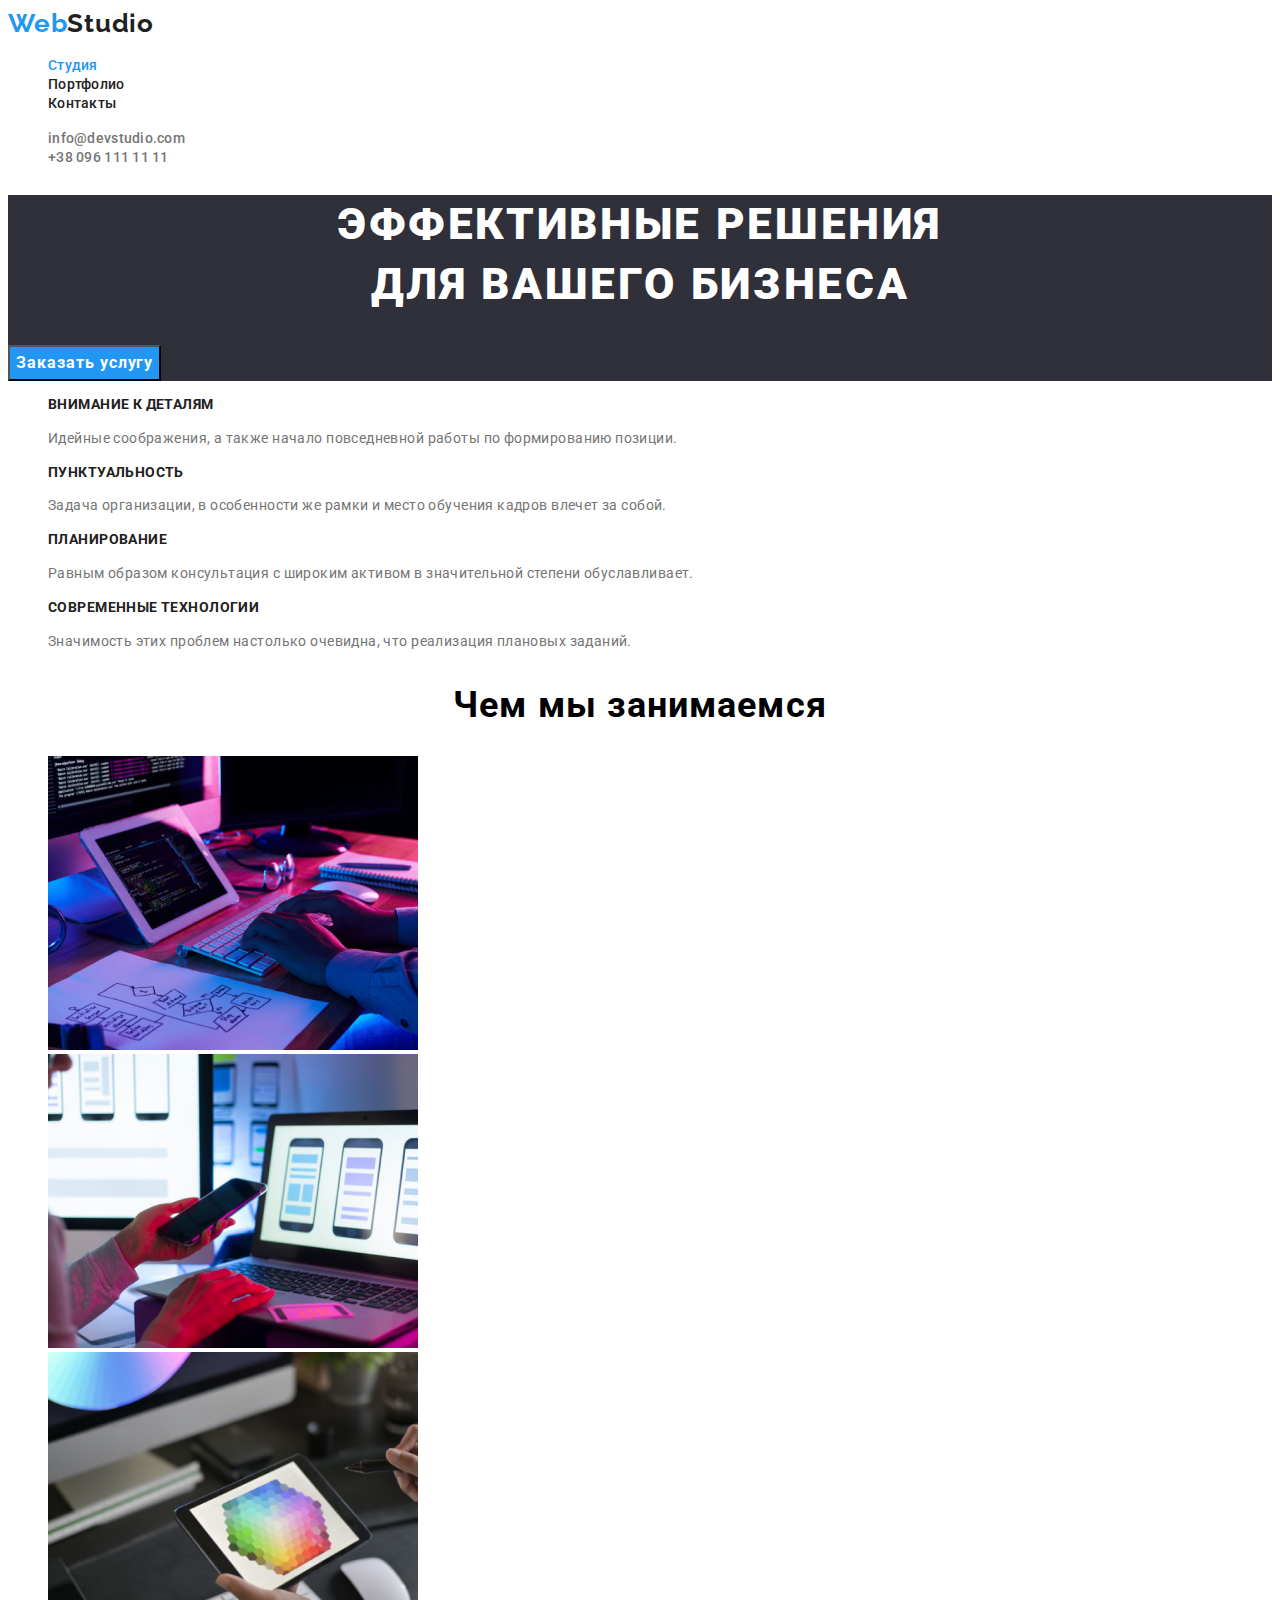
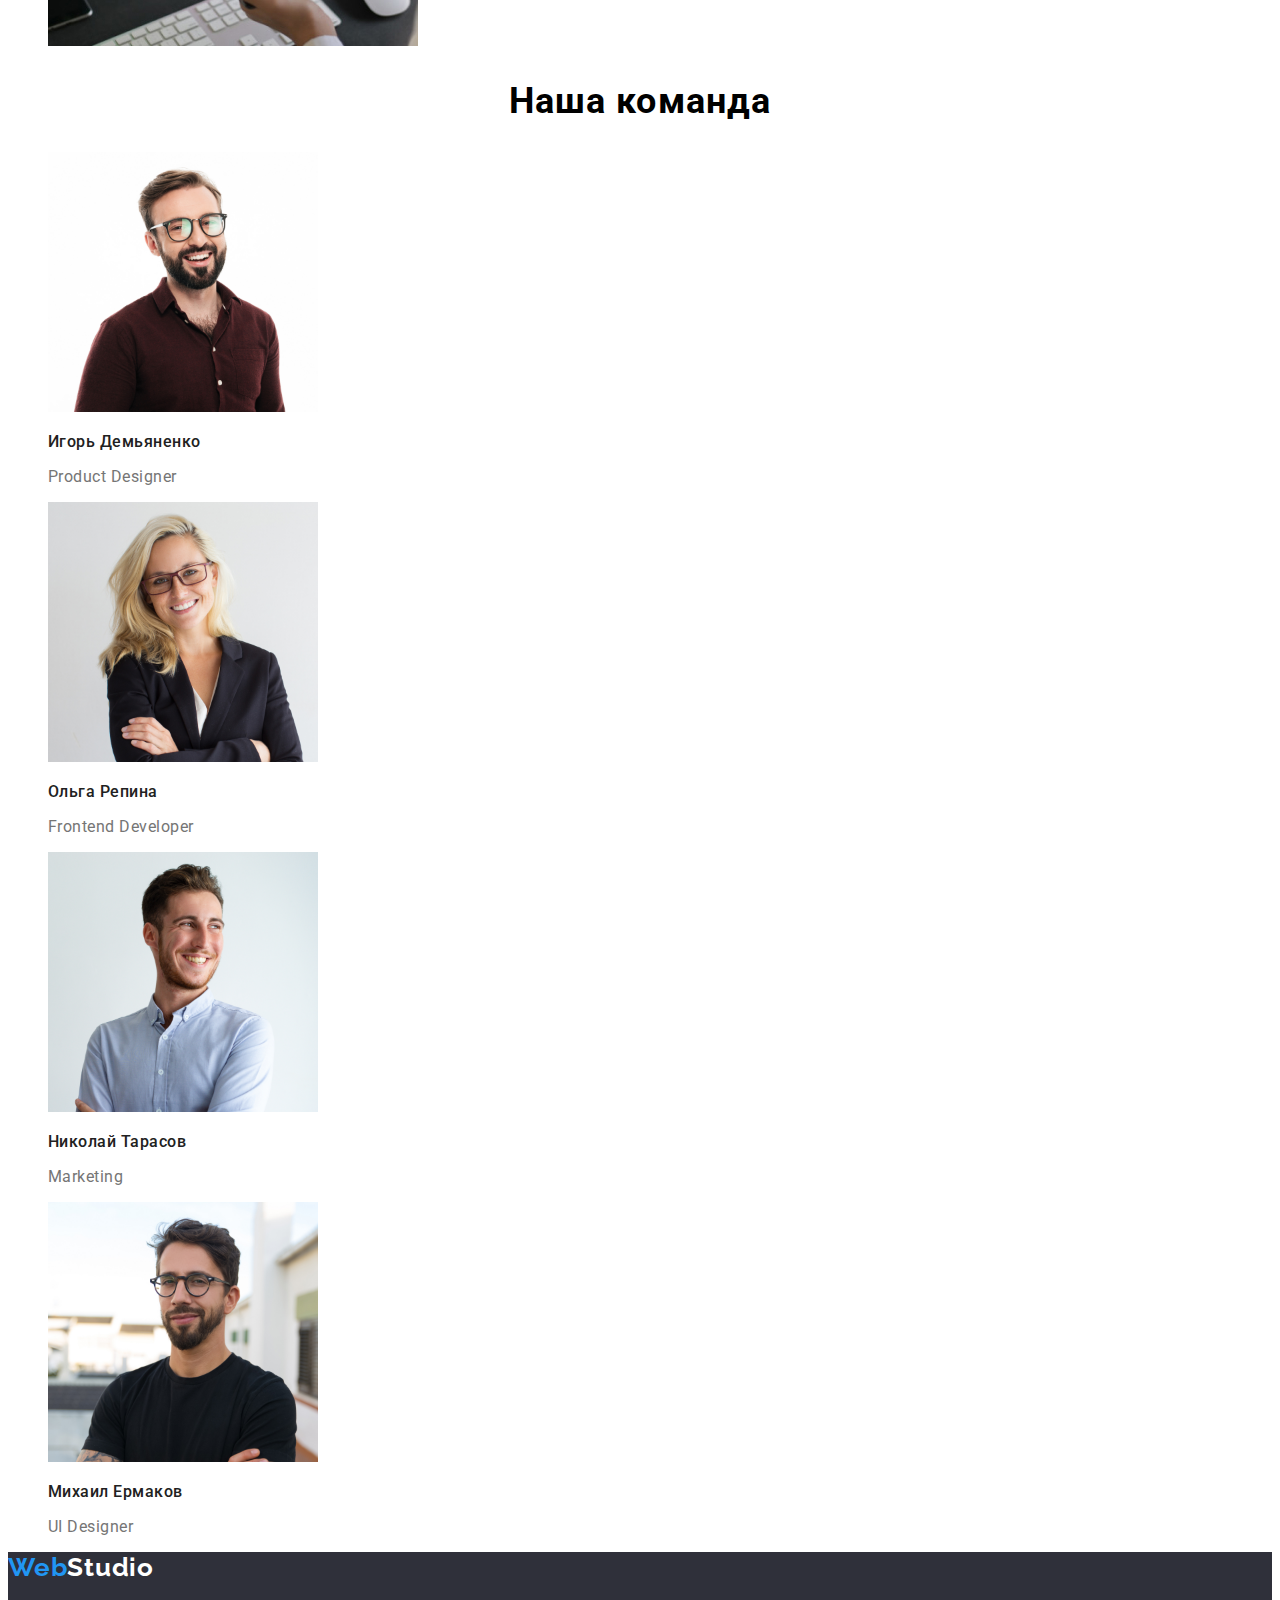
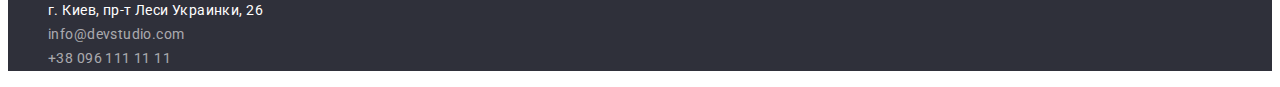
==== index.html @ e7ae80e6 "Add files via upload" ====
<!DOCTYPE html>
<html lang="ru">

<head>
    <meta charset="UTF-8">
    <meta http-equiv="X-UA-Compatible" content="IE=edge">
    <meta name="viewport" content="width=device-width, initial-scale=1.0">
    <title>Web Studio</title>
    <link rel="preconnect" href="https://fonts.googleapis.com">
    <link rel="preconnect" href="https://fonts.gstatic.com" crossorigin>
    <link href="https://fonts.googleapis.com/css2?family=Raleway:wght@700&family=Roboto:wght@400;500;700;900&display=swap" rel="stylesheet">
    <link rel="stylesheet" href="./css/styles.css">
</head>

<body>
    <header>
        <nav>
            <a lang="en" class="main" href="./index.html"><span class="logo-second-color">Web</span><span class="logo-first-color">Studio</span></a>
            <ul>
                <li><a class="menu-current" href="./index.html">Студия</a></li>
                <li><a class="menu" href="./portfolio.html">Портфолио</a></li>
                <li><a class="menu" href="">Контакты</a></li>
            </ul>
        </nav>
        <ul>
            <li><a class="contacts" href="mailto:info@devstudio.com">info@devstudio.com</a></li>
            <li><a class="contacts" href="tel:+380961111111">+38 096 111 11 11</a></li>
        </ul>
    </header>
    <main>
        <section class="hero">
            <h1 class="services">Эффективные решения <br> для вашего бизнеса</h1>
            <button class="services-button" type="button">Заказать услугу</button>
        </section>
        <section>
            <h2 hidden>Особенности</h2>
            <ul>
                <li>
                    <h3 class="special-title">Внимание к деталям</h3>
                    <p class="special-context">Идейные соображения, а также начало повседневной работы по формированию позиции.</p>
                </li>
                <li>
                    <h3 class="special-title">Пунктуальность</h3>
                    <p class="special-context">Задача организации, в особенности же рамки и место обучения кадров влечет за собой.</p>
                </li>
                <li>
                    <h3 class="special-title">Планирование</h3>
                    <p class="special-context">Равным образом консультация с широким активом в значительной степени обуславливает.</p>
                </li>
                <li>
                    <h3 class="special-title">Современные технологии</h3>
                    <p class="special-context">Значимость этих проблем настолько очевидна, что реализация плановых заданий.</p>
                </li>
            </ul>
        </section>
        <section>
            <h2 class="subtitle">Чем мы занимаемся</h2>
            <ul>
                <li><img class="what-did-we-do" src="./imgs/what-did-we-do/img-1.jpg" alt="разрабока страницы" width="370" height="294"></li>
                <li><img class="what-did-we-do" src="./imgs/what-did-we-do/img-2.jpg" alt="дизайн" width="370" height="294"></li>
                <li><img class="what-did-we-do" src="./imgs/what-did-we-do/img-3.jpg" alt="подборка цвета" width="370" height="294" ></li>
            </ul>
        </section>
        <section>
            <h2 class="subtitle">Наша команда</h2>
            <ul>
                <li>
                    <img src="./imgs/our-team/men-in-glasses.jpg" alt="менеджер проекта" width="270" height="260">
                    <h3 class="name-team">Игорь Демьяненко</h3>
                    <p class="about-team" lang="en">Product Designer</p>
                </li>
                <li>
                    <img src="./imgs/our-team/women-in-glasses.jpg" alt="фронтэнд разработчик" width="270" height="260">
                    <h3 class="name-team">Ольга Репина</h3>
                    <p class="about-team" lang="en">Frontend Developer</p>
                </li>
                <li>
                    <img src="./imgs/our-team/smiley-men.jpg" alt="маркетолог" width="270" height="260">
                    <h3 class="name-team">Николай Тарасов</h3>
                    <p class="about-team" lang="en">Marketing</p>
                </li>
                <li>
                    <img src="./imgs/our-team/img-4.jpg" alt="дизайнерт пользовательского интерфейса" width="270" height="260">
                    <h3 class="name-team">Михаил Ермаков</h3>
                    <p class="about-team" lang="en">UI Designer</p>
                </li>
            </ul>
            
        </section>
    </main>
    <footer>
        <a lang="en" class="main" href="./index.html"><span class="logo-second-color">Web</span><span class="logo-footer-color">Studio</span></a>
        <address>
            <ul>
                <li><a class="address" href="https://goo.gl/maps/B9PHD2ZyMB2Ziqsy6" target="_blank" rel="noopener noreferrer">г. Киев, пр-т Леси Украинки, 26</a></li>
                <li><a class="contacts-footer" href="mailto:info@devstudio.com">info@devstudio.com</a></li>
                <li><a class="contacts-footer" href="tel:+380961111111">+38 096 111 11 11</a></li>
        </ul>
        </address>
    </footer>
</body>

</html>
---- css/styles.css ----
:root {
    --first-color: #212121;
    --second-color: #2196f3;
    --paragraph-color: #757575;
    --logo-footer-color: #ffffff;
    --color-footer: rgba(100%, 100%, 100%, 60%);
    --background-color: #2F303A;
    --buttons-background-color: #F5F4FA;
    --main-font: "Roboto";
}
/*цвет Веб Студио*/
.logo-second-color{
    color: var(--second-color);
}
.logo-first-color{
    color: var(--first-color)
}
.logo-footer-color{
    color: var(--logo-footer-color)
}
/*цвет страницы*/
body {
    font-family: var(--main-font), sans-serif;
    background-color: #ffffff;}
/*Убраны точк*/
li{
    list-style: none;
}
/*убраны подчеркивания*/
a {
    text-decoration: none;
}
/*цвет нижней полосы*/
footer{
    background-color: var(--background-color);
}
/*навигация*/
.main{
    font-family: "Raleway";
    font-size: 26px;
    font-weight: 700;
    line-height: 1.19;
    letter-spacing: 0.03em;
}
.menu {
    font-family: "Roboto";
font-size: 14px;
font-style: normal;
font-weight: 500;
line-height: 1.14;
letter-spacing: 0.02em;
text-align: left;
    color: var(--first-color);
}
.menu-current {
font-size: 14px;
font-weight: 500;
line-height: 1.14;
letter-spacing: 0.02em;
text-align: left;
    color: var(--first-color);
}
.menu:hover,
.menu:focus{
    color: var(--second-color);
}
.menu-current{
    color: var(--second-color);
}
/*контакты*/
.contacts{
    font-family: var(--main-font);
    font-weight: 500;
    font-size: 14px;
    line-height: 1.14;
    letter-spacing: 0.02em;
    color: var(--paragraph-color)
}
.contacts:hover,
.contacts:focus{
    color: var(--second-color);
}
/*фильтры*/
.filters{
    color: var(--first-color);
}
.filters:hover,
.filters:focus{
    color: var(--logo-footer-color);
    background-color: var(--second-color);
}
.filters {
    font-family: var(--main-font);
    background-color: var(--buttons-background-color);
    border-radius: 4px;
    font-weight: 500;
    font-size: 16px;
    line-height: 1.63;
    letter-spacing: 0.03em;
    cursor: pointer;
}
/*адрес в footer*/
.address{
    text-decoration: none;
}

.address{
    font-family: "Roboto";
font-size: 14px;
font-style: normal;
font-weight: 400;
line-height: 1.71;
letter-spacing: 0.03em;
    color: var(--logo-footer-color)
}
.contacts-footer{
    font-family: var();
font-size: 14px;
font-style: normal;
font-weight: 400;
line-height: 1.71;
letter-spacing: 0.03em;
    color: var(--color-footer)
}
.contacts-footer:hover,
.contacts-footer:focus{
    color: var(--second-color);
}
/*главнаое название*/
.hero{
    background-color: var(--background-color);
}
.services{
    font-family: var(--main-font), sans-serif;
font-size: 44px;
font-style: normal;
font-weight: 900;
line-height: 1.36;
letter-spacing: 0.06em;
text-align: center;
text-transform: uppercase;
color: var(--logo-footer-color);
}
/*кнопка*/
.services-button{
    font-family: var(--main-font);
  font-weight: 700;
  font-size: 16px;
  line-height: 1.88;
  letter-spacing: 0.06em;
  color: var(--logo-footer-color);
  background-color: var(--second-color);
  cursor: pointer;
}
/*особенности*/
.special-title {
    font-family: "Roboto";
font-size: 14px;
font-style: normal;
font-weight: 700;
line-height: 1.14;
letter-spacing: 0.03em;
text-transform: uppercase;
color: var(--first-color);
}
.special-context {
    font-family: "Roboto";
font-size: 14px;
font-style: normal;
font-weight: 400;
line-height: 1.71;
letter-spacing: 0.03em;
color: var(--paragraph-color);
}
/*Чем мы занимемся*/
.subtitle{
    font-family: var(--main-font);
    font-weight: bold;
    font-size: 36px;
    line-height: 42px;
    letter-spacing: 0.03em;
    text-align: center;
}
/*команда*/
.name-team{
font-family: var(--main-font);
font-size: 16px;
font-weight: 500;
line-height: 1.19;
letter-spacing: 0.03em;
color: var(--first-color);
}
.about-team{
font-family: var(--main-font);
font-size: 16px;
font-weight: 400;
line-height: 1.19;
letter-spacing: 0.03em;
color: var(--paragraph-color);
}

/*портфолио*/
.portfolio-name {
    font-family: var(--main-font);
font-size: 18px;
font-weight: 700;
line-height: 2;
letter-spacing: 0.06em;
color: var(--first-color);
}
.portfolio-text {
    font-family: var(--main-font);
font-size: 16px;
font-weight: 400;
line-height: 1.9;
letter-spacing: 0.03em;
color: var(--paragraph-color);
}
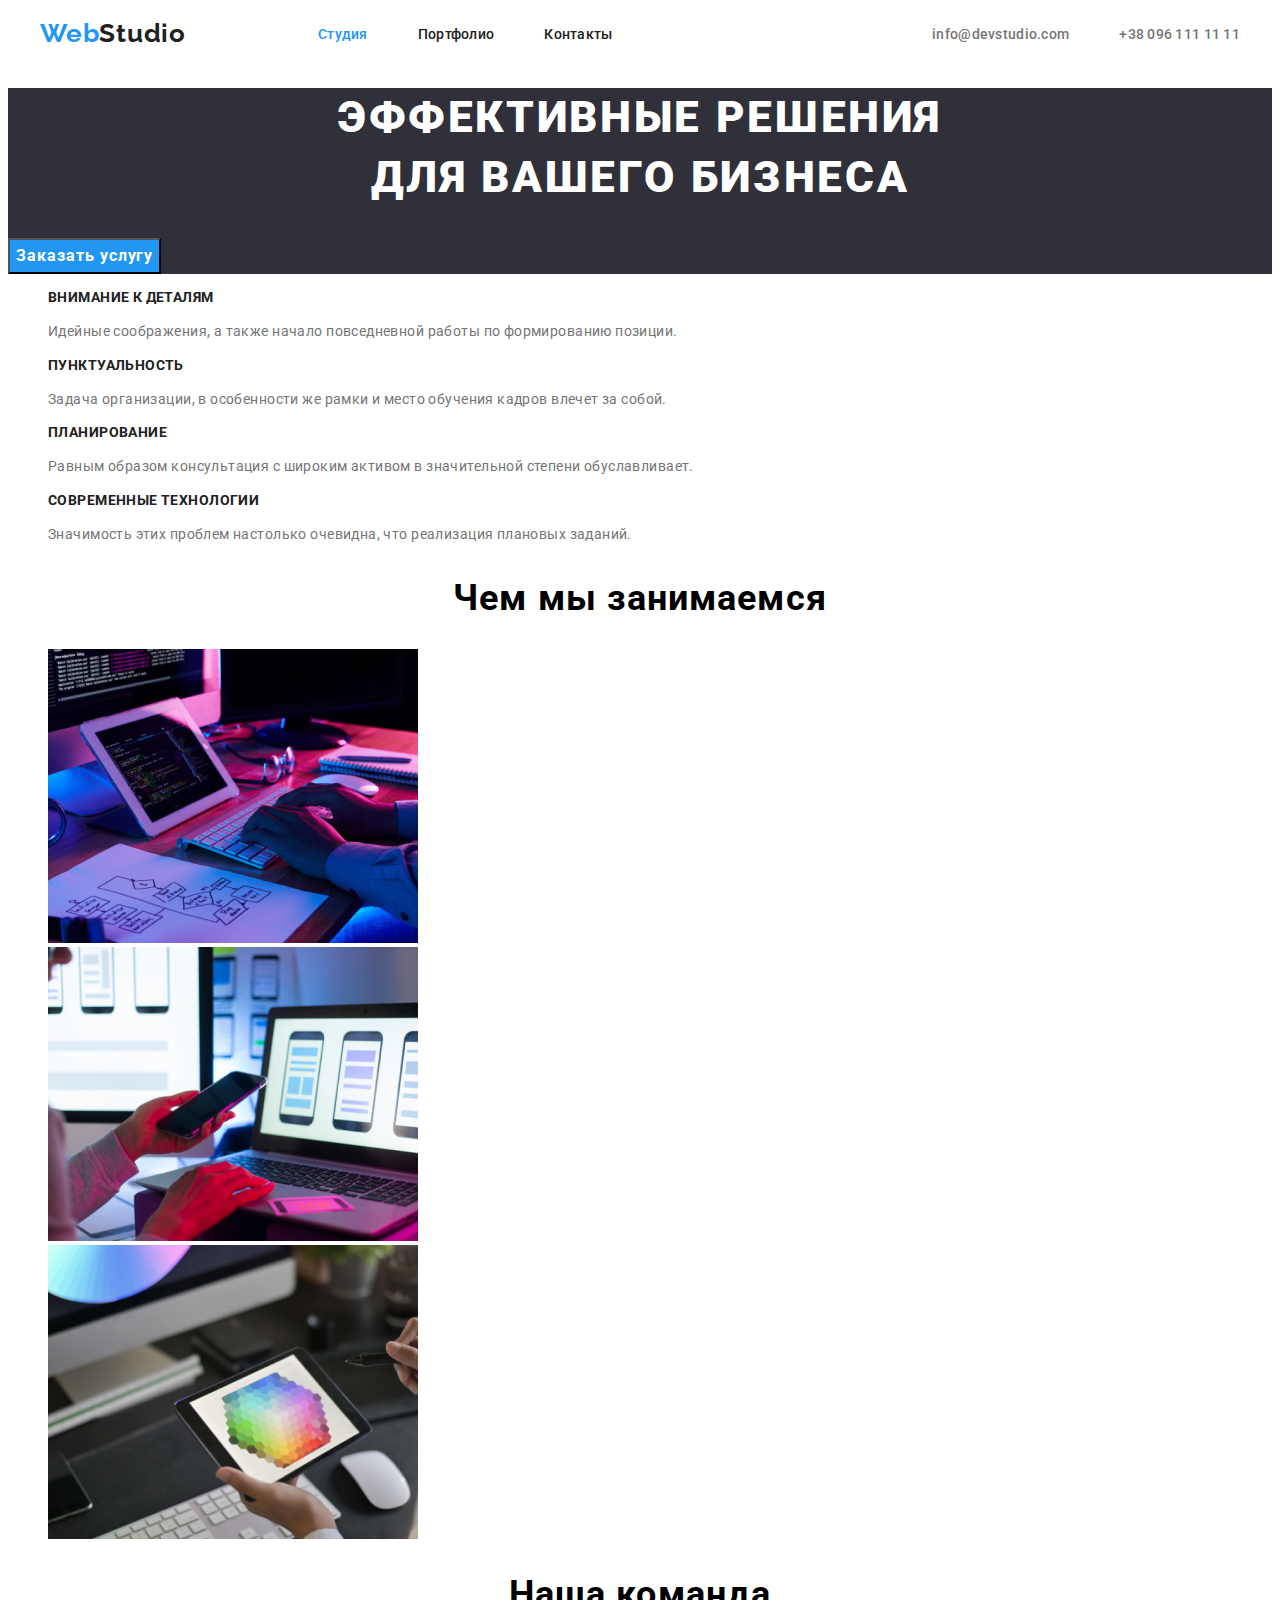
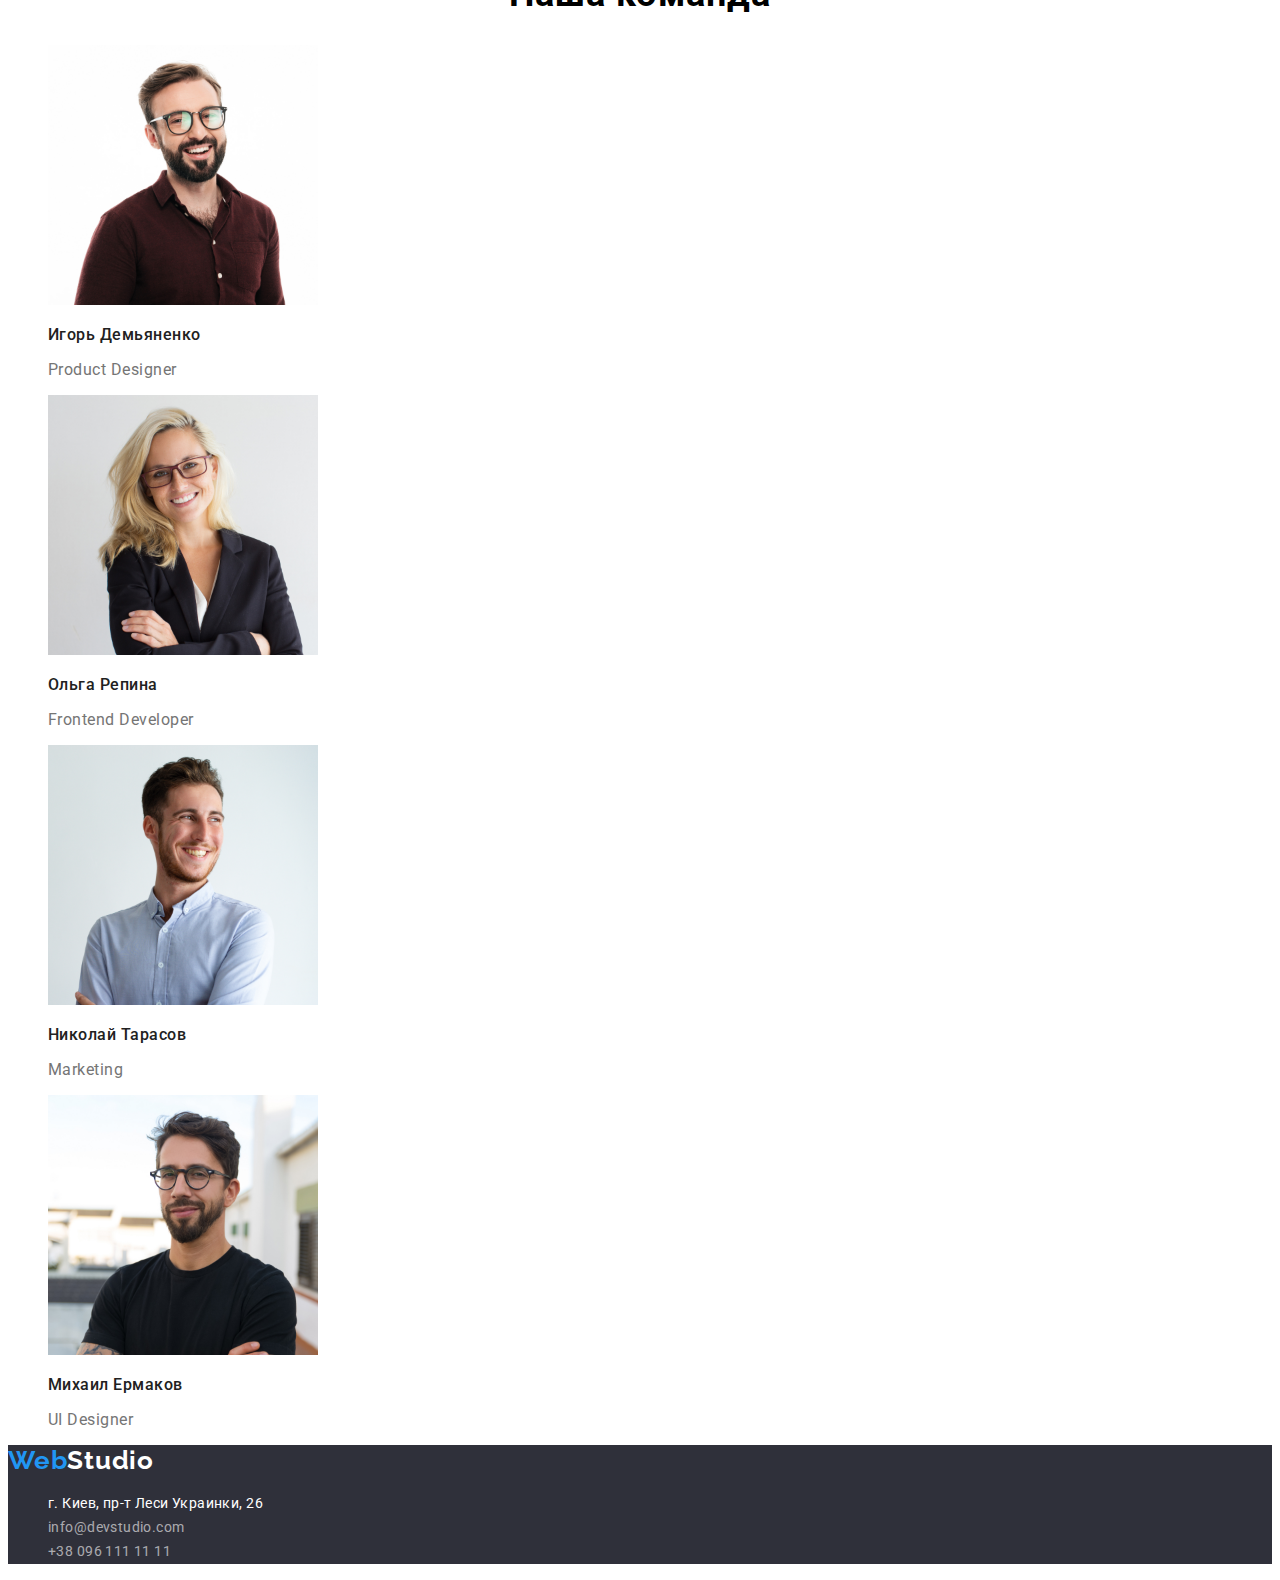
==== commit c2153d06: "начало" ====
--- a/index.html
+++ b/index.html
@@ -14,18 +14,22 @@
 
 <body>
     <header>
-        <nav>
-            <a lang="en" class="main" href="./index.html"><span class="logo-second-color">Web</span><span class="logo-first-color">Studio</span></a>
-            <ul>
-                <li><a class="menu-current" href="./index.html">Студия</a></li>
-                <li><a class="menu" href="./portfolio.html">Портфолио</a></li>
-                <li><a class="menu" href="">Контакты</a></li>
-            </ul>
-        </nav>
-        <ul>
-            <li><a class="contacts" href="mailto:info@devstudio.com">info@devstudio.com</a></li>
-            <li><a class="contacts" href="tel:+380961111111">+38 096 111 11 11</a></li>
-        </ul>
+        <div class="container header">
+            <nav>
+                <div class="header">
+                    <a lang="en" class="main" href="./index.html"><span class="logo-second-color">Web</span><span class="logo-first-color">Studio</span></a>
+                    <ul class="header">
+                        <li><a class="menu-current tools" href="./index.html">Студия</a></li>
+                        <li><a class="menu tools" href="./portfolio.html">Портфолио</a></li>
+                        <li><a class="menu " href="">Контакты</a></li>
+                     </ul>
+                </div>
+             </nav>
+                <ul class="header mail">
+                    <li><a class="contacts" href="mailto:info@devstudio.com">info@devstudio.com</a></li>
+                    <li><a class="contacts tel" href="tel:+380961111111">+38 096 111 11 11</a></li>
+                </ul>
+        </div>
     </header>
     <main>
         <section class="hero">
--- a/css/styles.css
+++ b/css/styles.css
@@ -8,6 +8,13 @@
     --buttons-background-color: #F5F4FA;
     --main-font: "Roboto";
 }
+.container{
+    width: 1200px;
+    margin-left: auto;
+    margin-right: auto;
+    padding-left: 15px;
+    padding-right: 15px;
+}
 /*цвет Веб Студио*/
 .logo-second-color{
     color: var(--second-color);
@@ -35,12 +42,20 @@
     background-color: var(--background-color);
 }
 /*навигация*/
+.tools:not(lasr-child){
+    margin-right: 50px;
+}
+.header{
+    display: flex;
+    align-items: center;
+}
 .main{
     font-family: "Raleway";
     font-size: 26px;
     font-weight: 700;
     line-height: 1.19;
     letter-spacing: 0.03em;
+    margin-right: 92px;
 }
 .menu {
     font-family: "Roboto";
@@ -68,6 +83,12 @@
     color: var(--second-color);
 }
 /*контакты*/
+.mail{
+    margin-left: auto;
+}
+.tel{
+    margin-left: 50px;
+}
 .contacts{
     font-family: var(--main-font);
     font-weight: 500;
